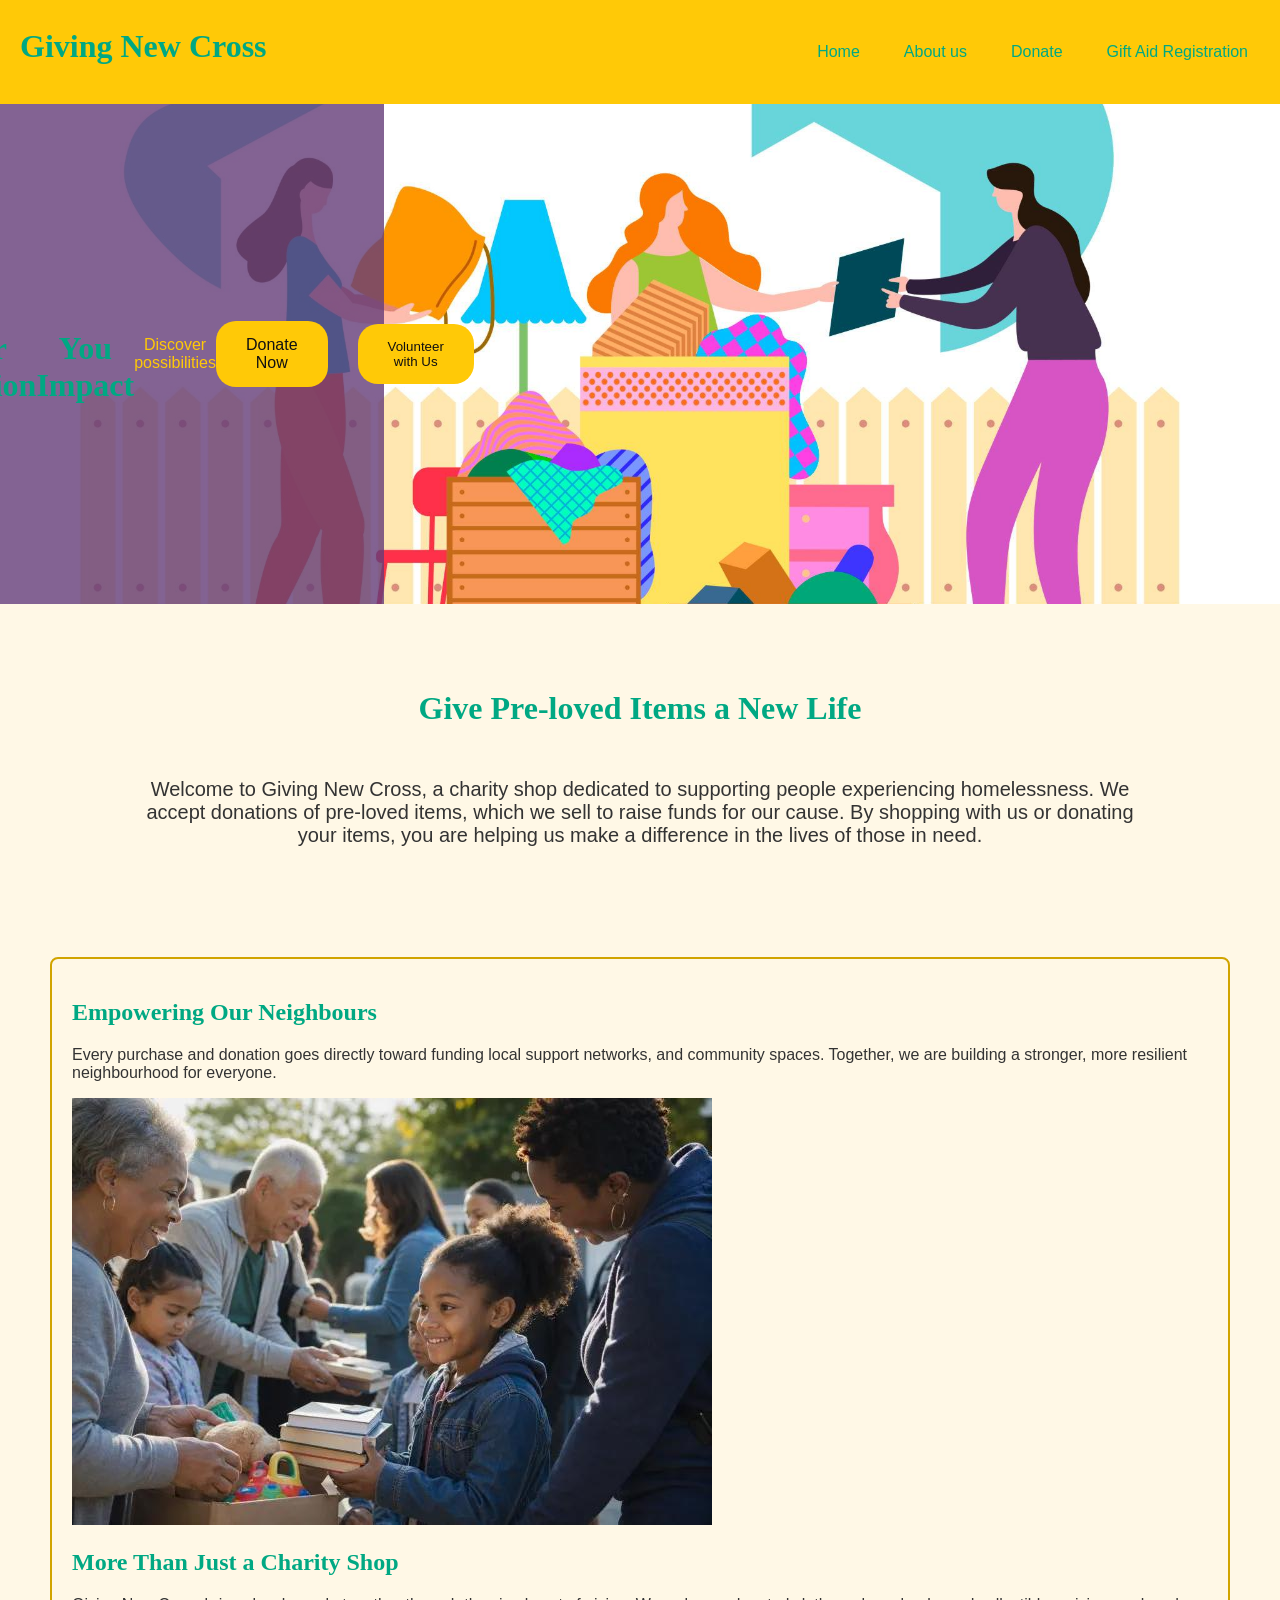
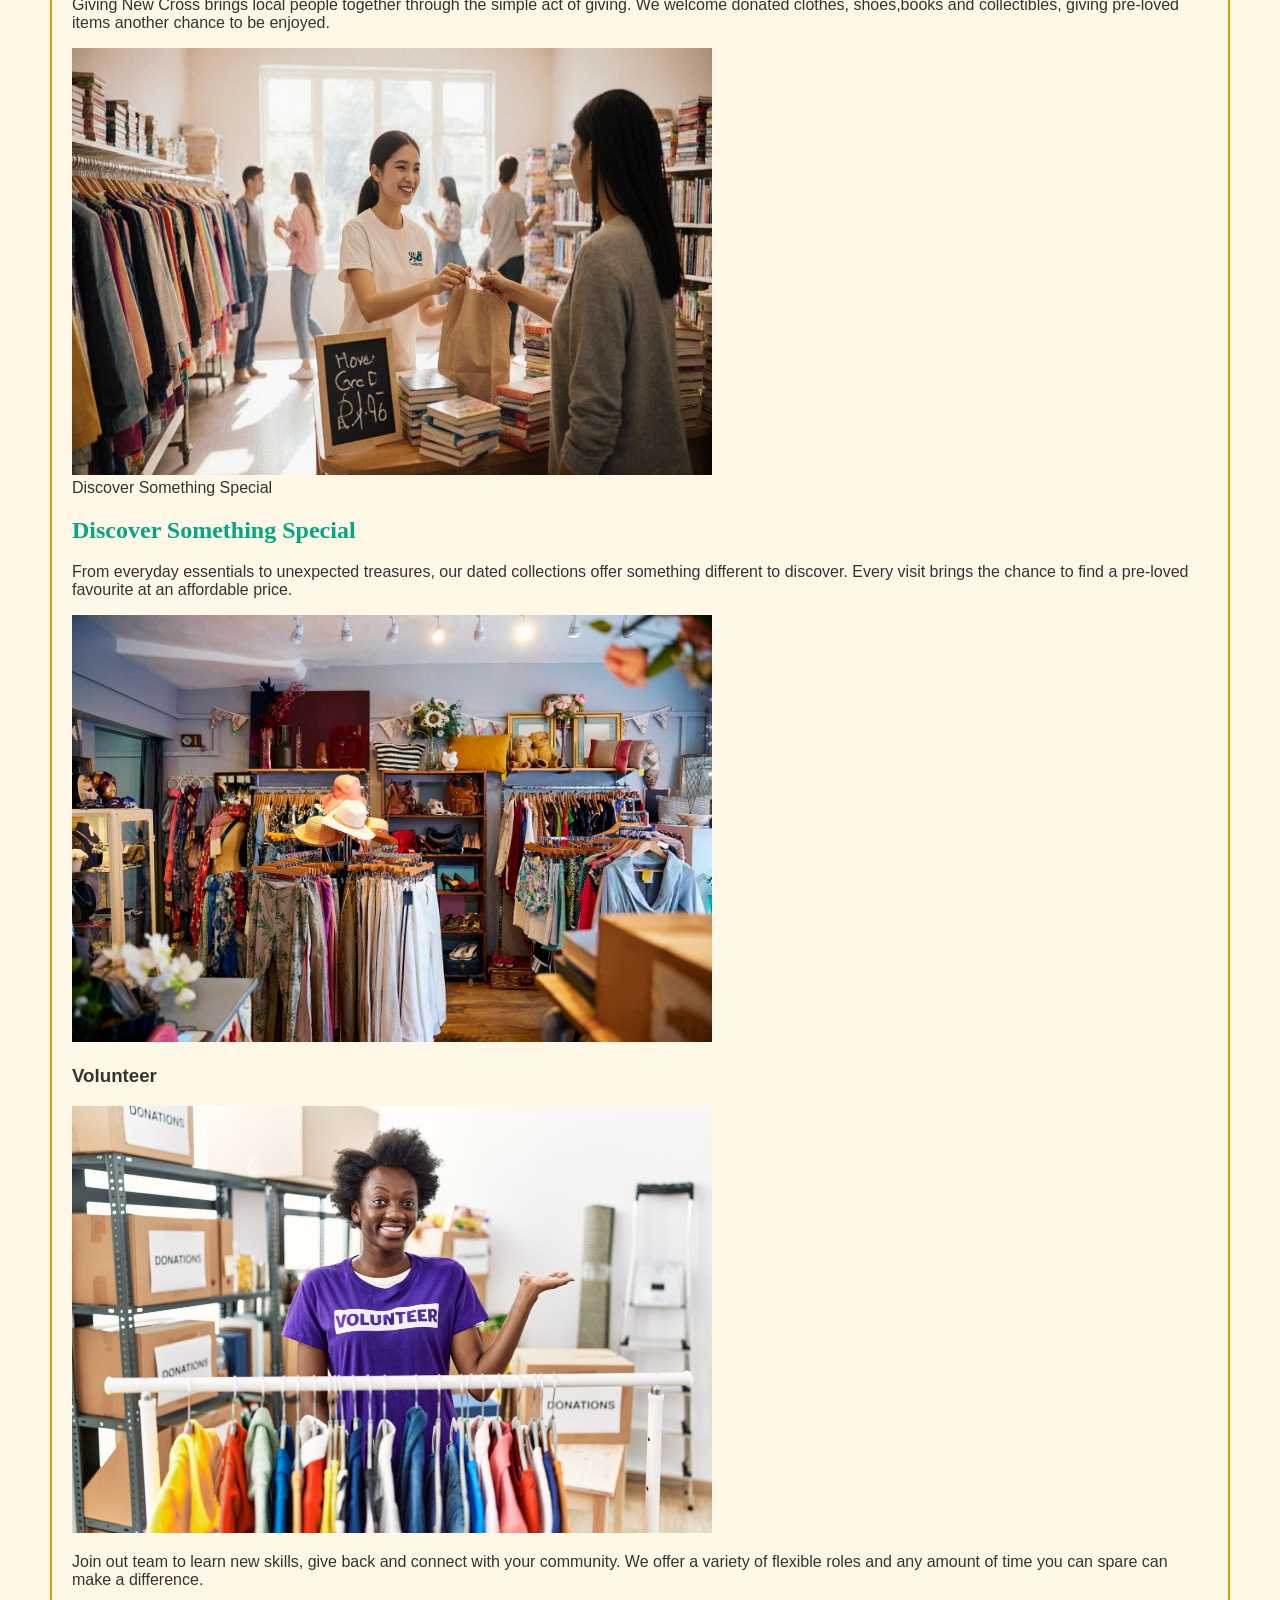
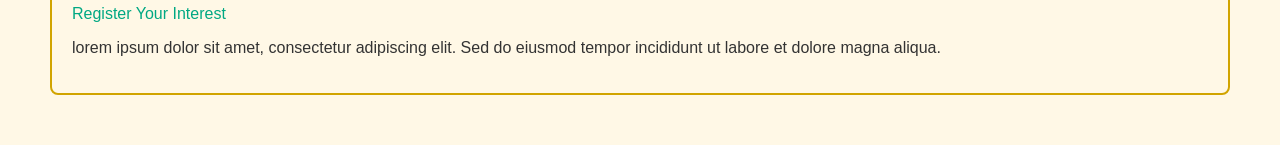
==== index.html @ 1de4342b "Add home page skeleton" ====
<!DOCTYPE html>
<html lang="en">
<head>
    <meta charset="UTF-8">
    <meta name="viewport" content="width=device-width, initial-scale=1.0">
    <title>Home</title>
<link rel="stylesheet" href="style.css">
</head>
<body>
    <header class="site-header">
        <a href="index.html" class="logo">
            <h1>Giving New Cross </h1>
        </a>
        <Nav>
            <ul class="main-nav">
                <li><a href="index.html" class="nav-list"> Home</a></li>
                <li><a href="aboutUs.html" class="nav-list"> About us</a></li>
                <li><a href="donateToUs.html" class="nav-list"> Donate</a></li>
                <li><a href="giftAidRegistration.html" class="nav-list"> Gift Aid Registration</a></li>
                </ul>  
        </Nav>  
</header>
<main>
    <section class="hero">
    <img src="images/mission and impact.jpeg" class="hero-image" alt="Giving New Cross Shop">
   <section class="hero-text">
    <h1>Your Donation</h1>
    <h1>You Impact</h1>
    <p1>Discover possibilities</p1>
    <a href="donateToUs.html" class="button">Donate Now</a>
    <button type="button" class="button" onclick="location.href='volunteer.html'">Volunteer with Us</button>
    </section>
</section>
<section class="welcome" >
    <h1>Give Pre-loved Items a New Life</h1>
    <p>Welcome to Giving New Cross, a charity shop dedicated to supporting people experiencing homelessness. We accept donations of pre-loved items, which we sell to raise funds for our cause. By shopping with us or donating your items, you are helping us make a difference in the lives of those in need.</p>
</section>

<section class="main-content">
    <h2>Empowering Our Neighbours</h2>
    <p>Every purchase and donation goes directly toward funding local support networks, and community spaces. Together, we are building a stronger, more resilient neighbourhood for everyone.</p>
    <img src="images/EmpowerOurNeighbour.jpeg" alt="Empowering Our Neighbours">

    <h2>More Than Just a Charity Shop</h2>
    <p>Giving New Cross brings local people together through the simple act of giving. We welcome donated clothes, shoes,books and collectibles, giving pre-loved items another chance to be enjoyed.</p>
    <img src="images/morethanjustashop.jpeg" width="640" height="427" alt="More Than Just a Charity Shop">
    <section> Discover Something Special

    <h2>Discover Something Special</h2>
    <p>From everyday essentials to unexpected treasures, our dated collections offer something different to discover. Every visit brings the chance to find a pre-loved favourite at an affordable price.</p>
    <img src="images/Discover Something Special.jpg" width="640" height="427" alt="Discover Something Special">
</section>


<section>

    <h3>Volunteer</h3>
    <img src="images/Volunteer.jpg" width="640" height="427" alt="Volunteers">
    <p>Join out team to learn new skills, give back and connect with your community. We offer a variety of flexible roles and any amount of time you can spare can make a difference.</p>
    <a href="contact.html">Register Your Interest</a>

</section>
<p>
<p>lorem ipsum dolor sit amet, consectetur adipiscing elit. Sed do eiusmod tempor incididunt ut labore et dolore magna aliqua.</p>
</p>
</section>
</main>

<footer>
<!-- footer -->
</footer>
</body>
</html>
---- style.css ----
body {
    font-family: OpenSans, Georgia, sans-serif, serif, Arial;
    margin: 0;
    padding: 0;
    background-color: #fff8e6;
    color: #333;
}
h1, h2 { font-family: 'Georgia', serif;
    color: #00a883;
}
h1 {
    font-size: 32px;
    margin: 0.5em 0;
    height: 1.5em;
}
a {
    color: #00a883;
    text-decoration: none;
}
header {
    background-color: #ffc907;
    display: flex;
    padding: 12px 20px;
    text-align: center; 
    gap: 20px;
    align-items: center;
    justify-content: space-between;
}
.main-nav {
    display: flex;
    gap: 20px;
    padding: 0;
    list-style: none;
}
.main-nav li a {
    display: inline-block;
    padding: 8px 12px;
    text-decoration: none;
}
.main-nav li a:hover {
    color: #c907ff;
}
.main-nav li a.current {
    font-weight: bold;
    text-decoration: underline;
}
.logo {
    display: flex;
    align-items: center;
    color: #00a883;
}
.logo h1:hover{
    color: #c907ff;
}
.main-content {
    padding: 20px 20px;
    background-color: #fff8e6;
    border: 2px solid #d1a400;
    border-radius: 8px;
    margin: 50px;
}
.button {
    background-color: #ffc907;
    color: #111;
    border: none;
    padding: 15px 30px;
    cursor: pointer;
    border-radius: 20px;
}
.button:hover {
    background-color: #c907ff;
}

/* donateToUs */
.hero {
    position: relative;
    width: 100%;
    height: 500px;
    display: flex;
    align-items: center;
    color: #ffc907;
    overflow: hidden;
}


/* Gift Aid Registration */

.hero {
    position: relative;
    width: 100%;
    height: 500px;
    display: flex;
    align-items: center;
    color: #ffc907;
    overflow: hidden;
}
.hero-image {
    position: absolute;
    width: 100%;
    height: 100%;
    object-fit: cover;
    top: 0;
    bottom: 0;
    z-index: 0;
}
.hero-text {
    display: flex;
    position: relative;
    text-align: center;
    align-items: center;
    justify-content: center;
    background-color: rgba(100, 60, 120, 0.80);
    z-index: 1;
    height: 100%;
    width: 30%;
}
.giftaid_container {
    display: flex;
    flex-direction: column;
}
.giftaid_col {
    display: flex;
}
.form_header {
    background-color: #00a883;
    border-radius: 12px;
    padding: 8px 20px;
    width: 35%;
    color: #333;
}
.giftaid_container h2{
    width: 100%;
    margin-bottom: 20px;
    padding: 5px 20px;
}
.giftaid_form {
    background-color: #edeff0;
    border-radius: 20px;
    padding: 40px;
    flex: 2;
}

.vertical_banner {
    padding: 10px;
    flex: 1;
    border-radius: 20px;
}
.form {
    padding: 10px 20px;
}
.form input {
    padding: 10px;
    width: 30%;
    margin-bottom: 10px;
}
/* index */
.hero-text1 {
    display: block;
    position: relative;
    text-align: center;
    align-items: center;
    justify-content: center;
    background-color: rgba(100, 60, 120, 0.80);
    z-index: 1;
    height: 100%;
    width: 0%;
}
.hero button {
    justify-content: space-between;
    margin-left: 30px;
}

.hero h2 {
    color: #fff;
    text-align: center;
}
.hero p {
    color: #fff;
    text-align: center;
}
.welcome {
    padding: 20px 20px;
    text-align: center;
    /* background-color: #edeff0; */
    border-radius: 20px;
    margin: 50px;
}
.welcome p {

    font-size: 20px;
    padding: 20px;
    margin-left: 50px;
    margin-right: 50px;
}
/* about us */

.meet_ourteam {
    display: flex;
    flex-direction: column;

}
.team_col {
    display: flex;
    justify-content: center;
    z-index: auto;
}
.team_description {
    background-color: #00a883;
    border-radius: 12px;
    padding: 8px 10px;
    width: 35%;
    color: #333;
}
.meet_ourteam h2{
    width: 100%;
    margin-bottom: 20px;
    padding: 5px 20px;
    text-align: center;
}
.col1 {
    border: solid;
    border-radius: 20px;
    width: 250px;
    text-align: center;
    /* padding: 40px;
    flex: 1;
    margin-left: 50px;
    margin-right: 50px;
    justify-content: center;
    z-index: 1; */
}
/* .col1 img {
    position: absolute;
    width: 100%;
    height: 100%;
    object-fit: cover;
    flex: 1;
    padding: 20px 10px;
} */

/* CTA-Banner */
.cta_banner {
    display: flex;
    background-color: #c907ff;
    padding: 20px;
    align-items: center;
    justify-content: center;
    border-radius: 20px;
    margin-top: 20px;

}

.cta_banner h1 {
    color: #fff;
    text-align: center;
}
.cta_banner p {
    color: #fff;
    text-align: center;
}
.cta_banner button {
    justify-content: space-between;
    margin-left: 30px;
    margin-right: 30px;
}

/* contact us */
.contactus {
    display: flex;
    flex-direction: column;
    padding: 40px;
}
.contact_col {
    display: flex;

}
.contact_address {
    padding-right: 40px;
    margin-right: 40px;

}


/* footer */

.site-footer {
    background-color: #333;
    padding: 10px 8px;
    text-align: center;
    color: #fff;
}
.email_us input{
    flex: 1;
    padding: 12px;
    width: 30%;
    height: auto;
    border-radius: 20px;
}
.footer_nav {
    display: flex;
    gap: 30px;
    padding-top: 8px;
    list-style: none;
    align-items: center;
    justify-content: center;
}
.footer_nav li a {
    display: inline-block;
    text-decoration: none;
    color: #fff;
}
.footer_nav li a:hover {
    color: #00a883;
}
.footer_nav li a.current {
    font-weight: bold;
    text-decoration: underline;
    color: #d1a400;
}
.footer_nav h1 {
    display: flex;
    align-items: center;
    color: #fff;
    font-size: large;
}
.footer_nav h1:hover{
    color: #00a883;
}
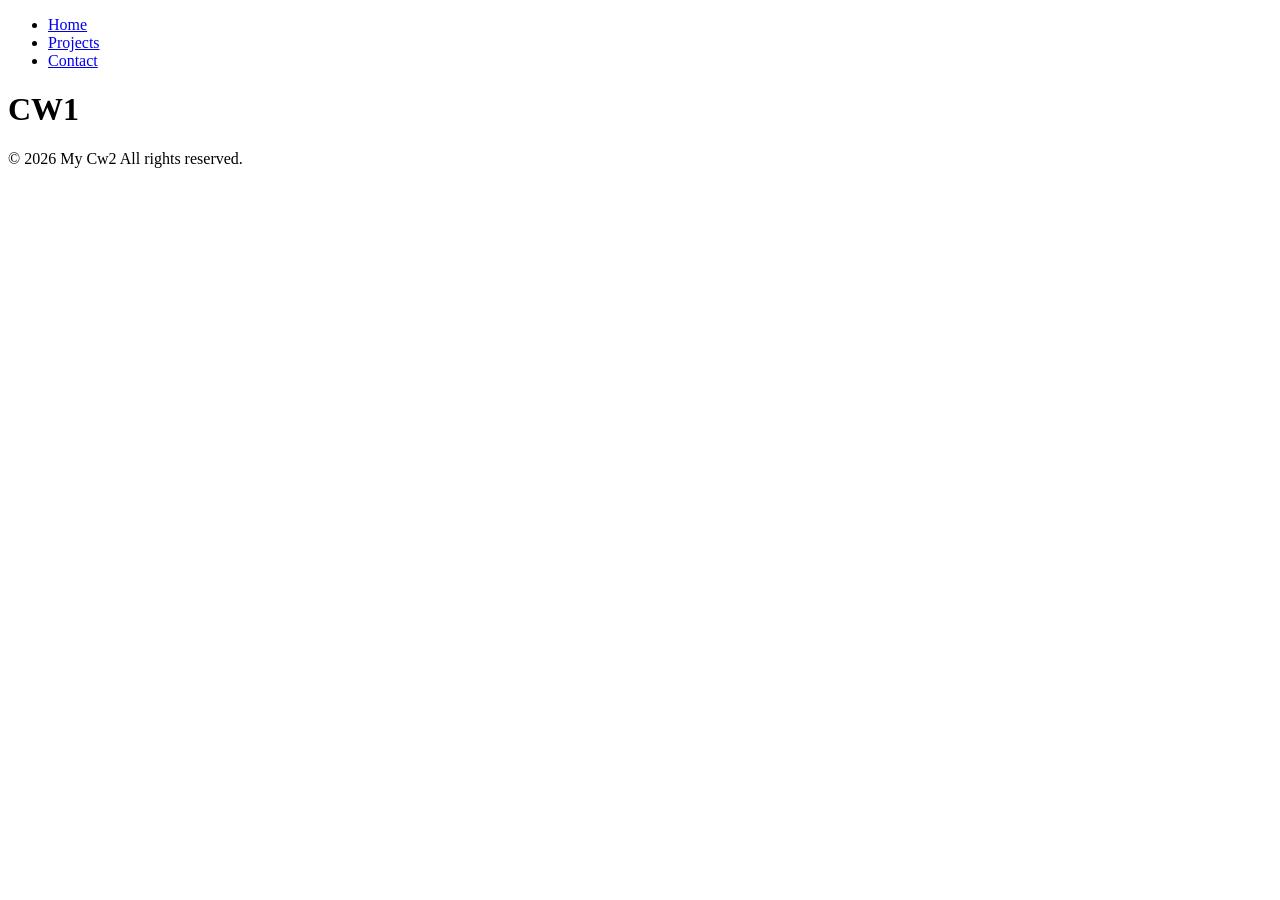
==== commit 186d3f34: "Add home page skeleton" ====
--- a/index.html
+++ b/index.html
@@ -3,71 +3,24 @@
 <head>
     <meta charset="UTF-8">
     <meta name="viewport" content="width=device-width, initial-scale=1.0">
-    <title>Home</title>
-<link rel="stylesheet" href="style.css">
+    <title>Home CW2</title>
 </head>
 <body>
-    <header class="site-header">
-        <a href="index.html" class="logo">
-            <h1>Giving New Cross </h1>
-        </a>
-        <Nav>
-            <ul class="main-nav">
-                <li><a href="index.html" class="nav-list"> Home</a></li>
-                <li><a href="aboutUs.html" class="nav-list"> About us</a></li>
-                <li><a href="donateToUs.html" class="nav-list"> Donate</a></li>
-                <li><a href="giftAidRegistration.html" class="nav-list"> Gift Aid Registration</a></li>
-                </ul>  
-        </Nav>  
-</header>
-<main>
-    <section class="hero">
-    <img src="images/mission and impact.jpeg" class="hero-image" alt="Giving New Cross Shop">
-   <section class="hero-text">
-    <h1>Your Donation</h1>
-    <h1>You Impact</h1>
-    <p1>Discover possibilities</p1>
-    <a href="donateToUs.html" class="button">Donate Now</a>
-    <button type="button" class="button" onclick="location.href='volunteer.html'">Volunteer with Us</button>
-    </section>
-</section>
-<section class="welcome" >
-    <h1>Give Pre-loved Items a New Life</h1>
-    <p>Welcome to Giving New Cross, a charity shop dedicated to supporting people experiencing homelessness. We accept donations of pre-loved items, which we sell to raise funds for our cause. By shopping with us or donating your items, you are helping us make a difference in the lives of those in need.</p>
-</section>
-
-<section class="main-content">
-    <h2>Empowering Our Neighbours</h2>
-    <p>Every purchase and donation goes directly toward funding local support networks, and community spaces. Together, we are building a stronger, more resilient neighbourhood for everyone.</p>
-    <img src="images/EmpowerOurNeighbour.jpeg" alt="Empowering Our Neighbours">
-
-    <h2>More Than Just a Charity Shop</h2>
-    <p>Giving New Cross brings local people together through the simple act of giving. We welcome donated clothes, shoes,books and collectibles, giving pre-loved items another chance to be enjoyed.</p>
-    <img src="images/morethanjustashop.jpeg" width="640" height="427" alt="More Than Just a Charity Shop">
-    <section> Discover Something Special
-
-    <h2>Discover Something Special</h2>
-    <p>From everyday essentials to unexpected treasures, our dated collections offer something different to discover. Every visit brings the chance to find a pre-loved favourite at an affordable price.</p>
-    <img src="images/Discover Something Special.jpg" width="640" height="427" alt="Discover Something Special">
-</section>
-
-
-<section>
-
-    <h3>Volunteer</h3>
-    <img src="images/Volunteer.jpg" width="640" height="427" alt="Volunteers">
-    <p>Join out team to learn new skills, give back and connect with your community. We offer a variety of flexible roles and any amount of time you can spare can make a difference.</p>
-    <a href="contact.html">Register Your Interest</a>
-
-</section>
-<p>
-<p>lorem ipsum dolor sit amet, consectetur adipiscing elit. Sed do eiusmod tempor incididunt ut labore et dolore magna aliqua.</p>
-</p>
-</section>
-</main>
-
-<footer>
-<!-- footer -->
-</footer>
+    <header>
+        <nav>
+            <ul>
+                <li><a href="index.html">Home</a></li>
+                <li><a href="projects.html">Projects</a></li>
+                <li><a href="contact.html">Contact</a></li>
+            </ul>
+        </nav>
+    </header>
+    <main>
+        <h1>CW1</h1>
+    </main>
+    <footer>
+        <p>&copy; 2026 My Cw2 All rights reserved.</p>
+    </footer>
+    
 </body>
 </html>
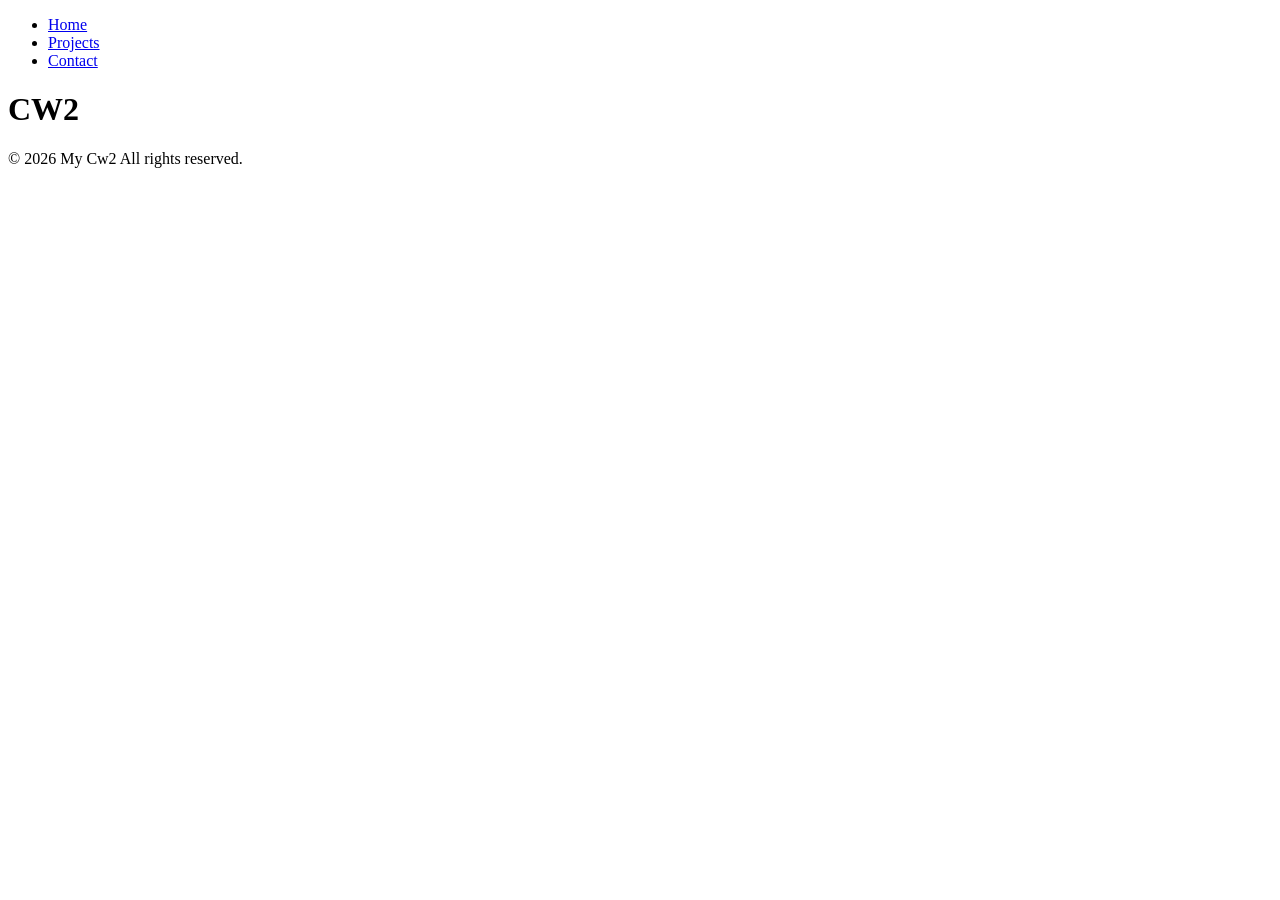
==== commit cdd79132: "Add home page" ====
--- a/index.html
+++ b/index.html
@@ -16,7 +16,7 @@
         </nav>
     </header>
     <main>
-        <h1>CW1</h1>
+        <h1>CW2</h1>
     </main>
     <footer>
         <p>&copy; 2026 My Cw2 All rights reserved.</p>
